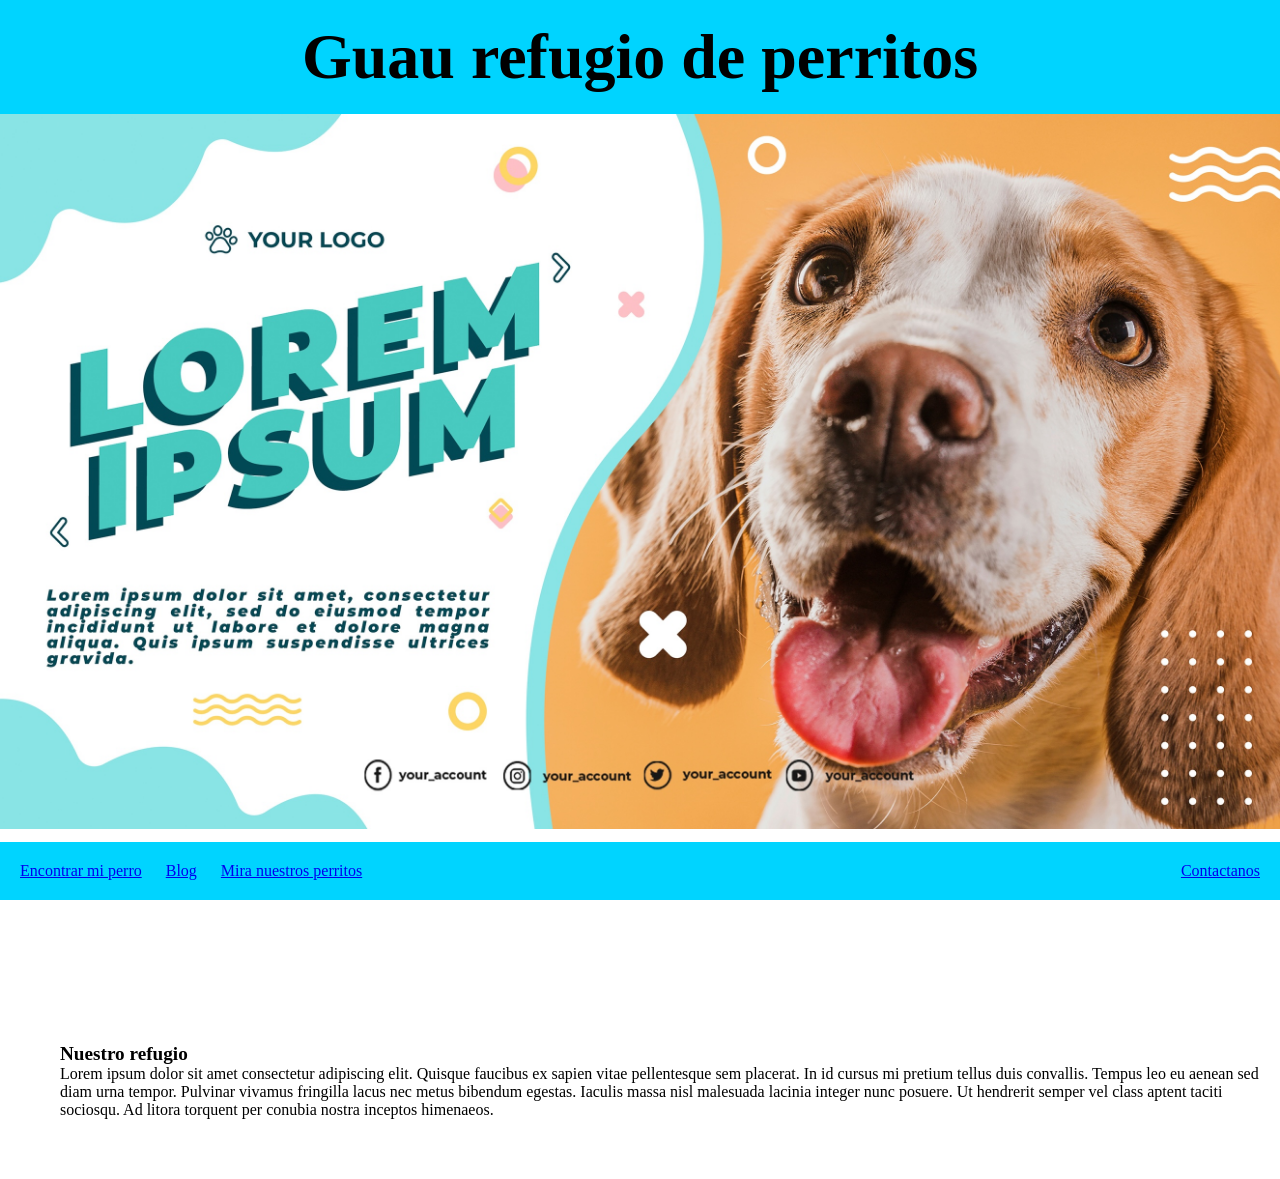
==== index.html @ 66293a4d "First commit" ====
<!DOCTYPE html>
<html lang="en">

<head>
    <meta charset="UTF-8">
    <meta name="viewport" content="width=device-width, initial-scale=1.0">
    <link rel="stylesheet" href="css/style.css">
    <title>Guau refugio de perritos</title>
</head>

<body>
    <header>
        <a href="index.html" class="no-underline">
            <h1>Guau refugio de perritos</h1>
        </a>
    </header>

    <section>
        <img src="img/banner.jpg" alt="Banner del sitio" id="banner">
    </section>

    <section class="video_section">
        <video src="https://dm0qx8t0i9gc9.cloudfront.net/watermarks/video/rS5r4eB/1357866__1c284324a701b170e269797fbcd7c77d__P360.mp4" autoplay loop></video>
        
        <div class="video_description">
            <h3>Nuestro refugio</h3>
            <p>Lorem ipsum dolor sit amet consectetur adipiscing elit. Quisque faucibus ex sapien vitae pellentesque sem placerat. In id cursus mi pretium tellus duis convallis. Tempus leo eu aenean sed diam urna tempor. Pulvinar vivamus fringilla lacus nec metus bibendum egestas. Iaculis massa nisl malesuada lacinia integer nunc posuere. Ut hendrerit semper vel class aptent taciti sociosqu. Ad litora torquent per conubia nostra inceptos himenaeos.</p>    
        </div>
    </section>

    <footer>
        <div>
            <a href="pages/find_my_dog.html" class="footer_left">Encontrar mi perro</a>
            <a href="pages/blog.html" class="footer_left">Blog</a>
            <a href="pages/our_dogs.html" class="footer_left">Mira nuestros perritos</a>
        </div>
    
        <a href="pages/contact_us.html", id="contact_us">Contactanos</a>
    </footer>
</body>

</html>
---- css/style.css ----
* {
    margin: 0;
    padding: 0;
    box-sizing: border-box;
}

*::before,
*::after { box-sizing: border-box; }

header {
    background-color: #00d4ff;
    text-align: center;
    font-size: xx-large;
    padding: 20px;
}

.no-underline {
    text-decoration: none;    
    color: black;
}

body {
    height: 100%;
}

h2 {
    padding: 30px;
    text-align: center;
    font-size: 40px;
}

#div_line {
    background-color: black;
    height: 3px;
    margin-inline: 20px;
}

#banner {
    max-width: 100%;
    height: auto;
}

.video_section {
    display: flex;
    flex-wrap: wrap;
    justify-content: space-between;
    align-items: center;
    width: 100%;
    padding: 20px;
    margin: 20px;
}

.video_description {
    padding: 20px;
}

.blog_entry {
    display: flex;
    align-items: center;
    width: 100%;
    justify-content: center;
}

.blog_image {
    margin: 40px;
    max-width: 40%;
}

.dogs_table {
    width: 100%;
    text-align: center;
    margin: 20px;
}

.dog_cell {
    border-color: black;
    border-style: groove;
}

.dog_image {
    max-width: 60%;
}

h3 {
    font-size: larger;
}

.find_my_dog_form {
    margin: auto;
    display: flex;
    padding: 20px;
    width: 100%;
    justify-content: center;;
}

.find_my_dog_form_cell {
    padding: 20px;
    
}

#submit_find_my_dog {
    display: flex;
    width: 100%;
    justify-content: center;
}

.contact_form {
    margin: 20px;
}

.contact_us_form_field {
    display: flex;
    width: 200px;
    justify-content: end;
}

.contact_us_form_submit { 
    display: flex;
    justify-content: end;
}

#submit_form {
    padding: 10px;
    background-color: #009ff3;
    color: white;
}

footer {
    position: fixed;
    bottom: 0;
    left: 0;
    right: 0;
    background-color: #00d4ff;
    display: flex;
    flex-wrap: wrap;
    padding: 20px;
    justify-content: space-between;
}

.footer_left {
    padding-inline-end: 20px;
}

#contact_us {
    justify-content: inline-end;
}
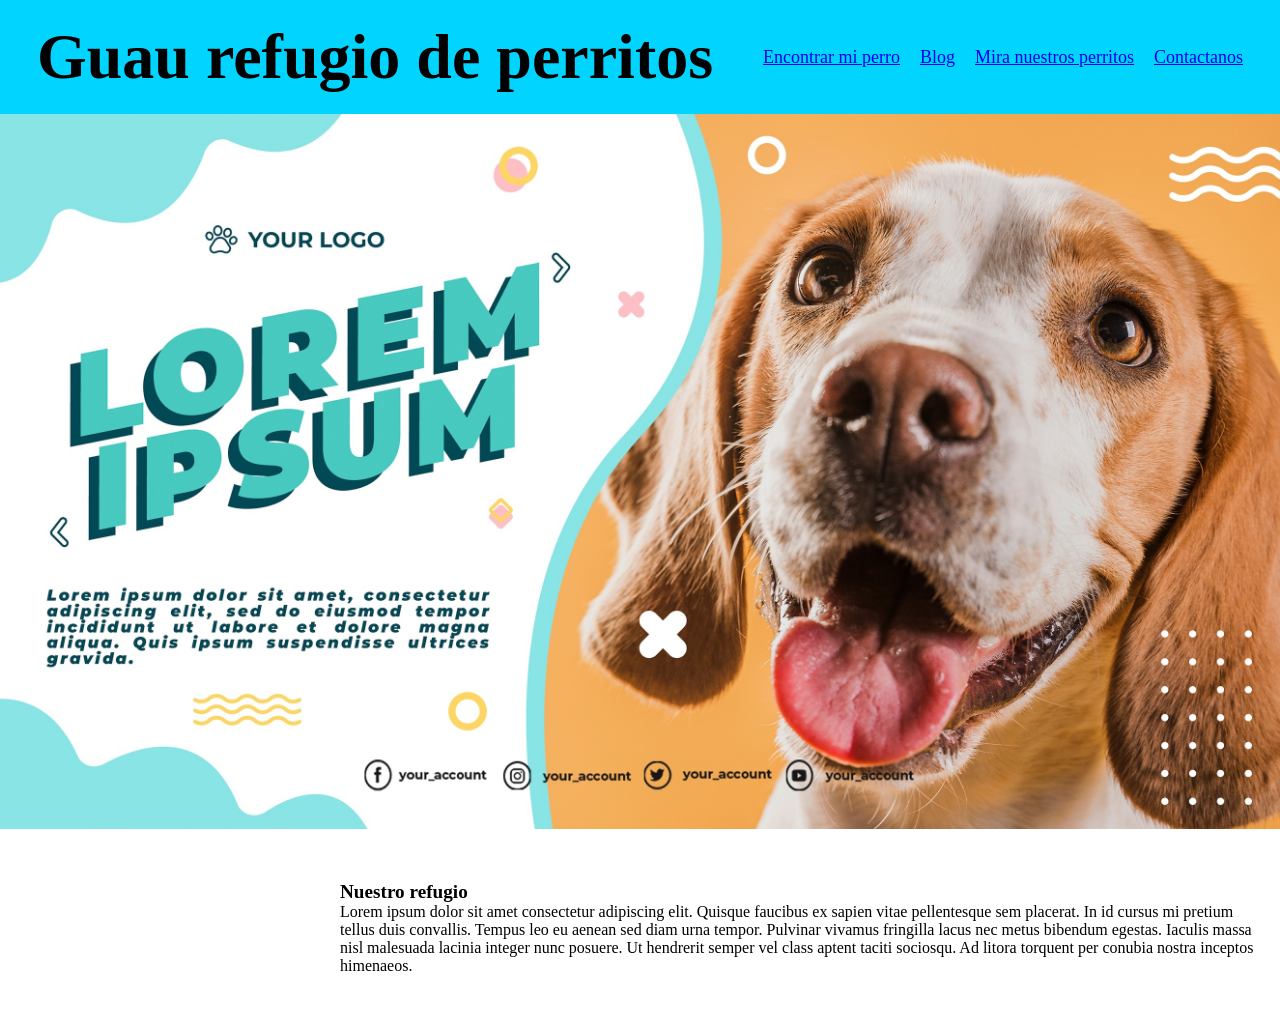
==== commit 3ff4ae4a: "Index refactoring." ====
--- a/index.html
+++ b/index.html
@@ -10,33 +10,36 @@
 
 <body>
     <header>
-        <a href="index.html" class="no-underline">
-            <h1>Guau refugio de perritos</h1>
-        </a>
+        <div class="nav">
+            <a href="index.html" class="no_underline nav_main">
+                <h1>Guau refugio de perritos</h1>
+            </a>
+
+            <div class="nav_menu">
+                <a href="pages/find_my_dog.html" class="nav_item">Encontrar mi perro</a>
+                <a href="pages/blog.html" class="nav_item">Blog</a>
+                <a href="pages/our_dogs.html" class="nav_item">Mira nuestros perritos</a>
+                <a href="pages/contact_us.html", class="nav_item">Contactanos</a>
+            </div>
+        </div>
+
     </header>
 
-    <section>
-        <img src="img/banner.jpg" alt="Banner del sitio" id="banner">
-    </section>
+    <main>
+        <section>
+            <img src="img/banner.jpg" alt="Banner del sitio" id="banner">
+        </section>
+    
+        <section class="video_section">
+            <video class= "video_content" src="https://dm0qx8t0i9gc9.cloudfront.net/watermarks/video/rS5r4eB/1357866__1c284324a701b170e269797fbcd7c77d__P360.mp4" autoplay loop></video>
+            
+            <div class="video_description">
+                <h3>Nuestro refugio</h3>
+                <p>Lorem ipsum dolor sit amet consectetur adipiscing elit. Quisque faucibus ex sapien vitae pellentesque sem placerat. In id cursus mi pretium tellus duis convallis. Tempus leo eu aenean sed diam urna tempor. Pulvinar vivamus fringilla lacus nec metus bibendum egestas. Iaculis massa nisl malesuada lacinia integer nunc posuere. Ut hendrerit semper vel class aptent taciti sociosqu. Ad litora torquent per conubia nostra inceptos himenaeos.</p>    
+            </div>
+        </section>
+    </main>
 
-    <section class="video_section">
-        <video src="https://dm0qx8t0i9gc9.cloudfront.net/watermarks/video/rS5r4eB/1357866__1c284324a701b170e269797fbcd7c77d__P360.mp4" autoplay loop></video>
-        
-        <div class="video_description">
-            <h3>Nuestro refugio</h3>
-            <p>Lorem ipsum dolor sit amet consectetur adipiscing elit. Quisque faucibus ex sapien vitae pellentesque sem placerat. In id cursus mi pretium tellus duis convallis. Tempus leo eu aenean sed diam urna tempor. Pulvinar vivamus fringilla lacus nec metus bibendum egestas. Iaculis massa nisl malesuada lacinia integer nunc posuere. Ut hendrerit semper vel class aptent taciti sociosqu. Ad litora torquent per conubia nostra inceptos himenaeos.</p>    
-        </div>
-    </section>
-
-    <footer>
-        <div>
-            <a href="pages/find_my_dog.html" class="footer_left">Encontrar mi perro</a>
-            <a href="pages/blog.html" class="footer_left">Blog</a>
-            <a href="pages/our_dogs.html" class="footer_left">Mira nuestros perritos</a>
-        </div>
-    
-        <a href="pages/contact_us.html", id="contact_us">Contactanos</a>
-    </footer>
 </body>
 
 </html>
--- a/css/style.css
+++ b/css/style.css
@@ -7,18 +7,48 @@
 *::before,
 *::after { box-sizing: border-box; }
 
+/* Header and navigation config */
 header {
     background-color: #00d4ff;
     text-align: center;
-    font-size: xx-large;
     padding: 20px;
 }
 
-.no-underline {
+.no_underline {
     text-decoration: none;    
     color: black;
 }
 
+.nav {
+    display: flex;
+    flex-wrap: wrap;
+    align-items: center;
+    justify-content: center;
+}
+
+@media (min-width: 1024px){
+    .nav{
+        gap: 50px;
+    }
+}
+
+.nav_main {
+    font-size: xx-large;
+}
+
+.nav_menu {
+    display: flex;
+    flex-wrap: wrap;
+    justify-content: center;
+    gap: 20px;
+}
+
+.nav_item {
+    font-size: large;
+}
+
+
+/* BODY */
 body {
     height: 100%;
 }
@@ -43,15 +73,28 @@
 .video_section {
     display: flex;
     flex-wrap: wrap;
-    justify-content: space-between;
     align-items: center;
-    width: 100%;
     padding: 20px;
-    margin: 20px;
 }
 
-.video_description {
-    padding: 20px;
+.video_content {
+    width: 100%;
+    height: auto;
+}
+
+@media (min-width: 768px){
+    .video_section {
+        display: flex;
+        flex-wrap: nowrap;
+        align-items: center;
+        gap: 20px;
+        padding: 20px;
+    }
+
+    .video_content {
+        width: 50%;
+        height: auto;
+    }
 }
 
 .blog_entry {
@@ -124,23 +167,3 @@
     background-color: #009ff3;
     color: white;
 }
-
-footer {
-    position: fixed;
-    bottom: 0;
-    left: 0;
-    right: 0;
-    background-color: #00d4ff;
-    display: flex;
-    flex-wrap: wrap;
-    padding: 20px;
-    justify-content: space-between;
-}
-
-.footer_left {
-    padding-inline-end: 20px;
-}
-
-#contact_us {
-    justify-content: inline-end;
-}
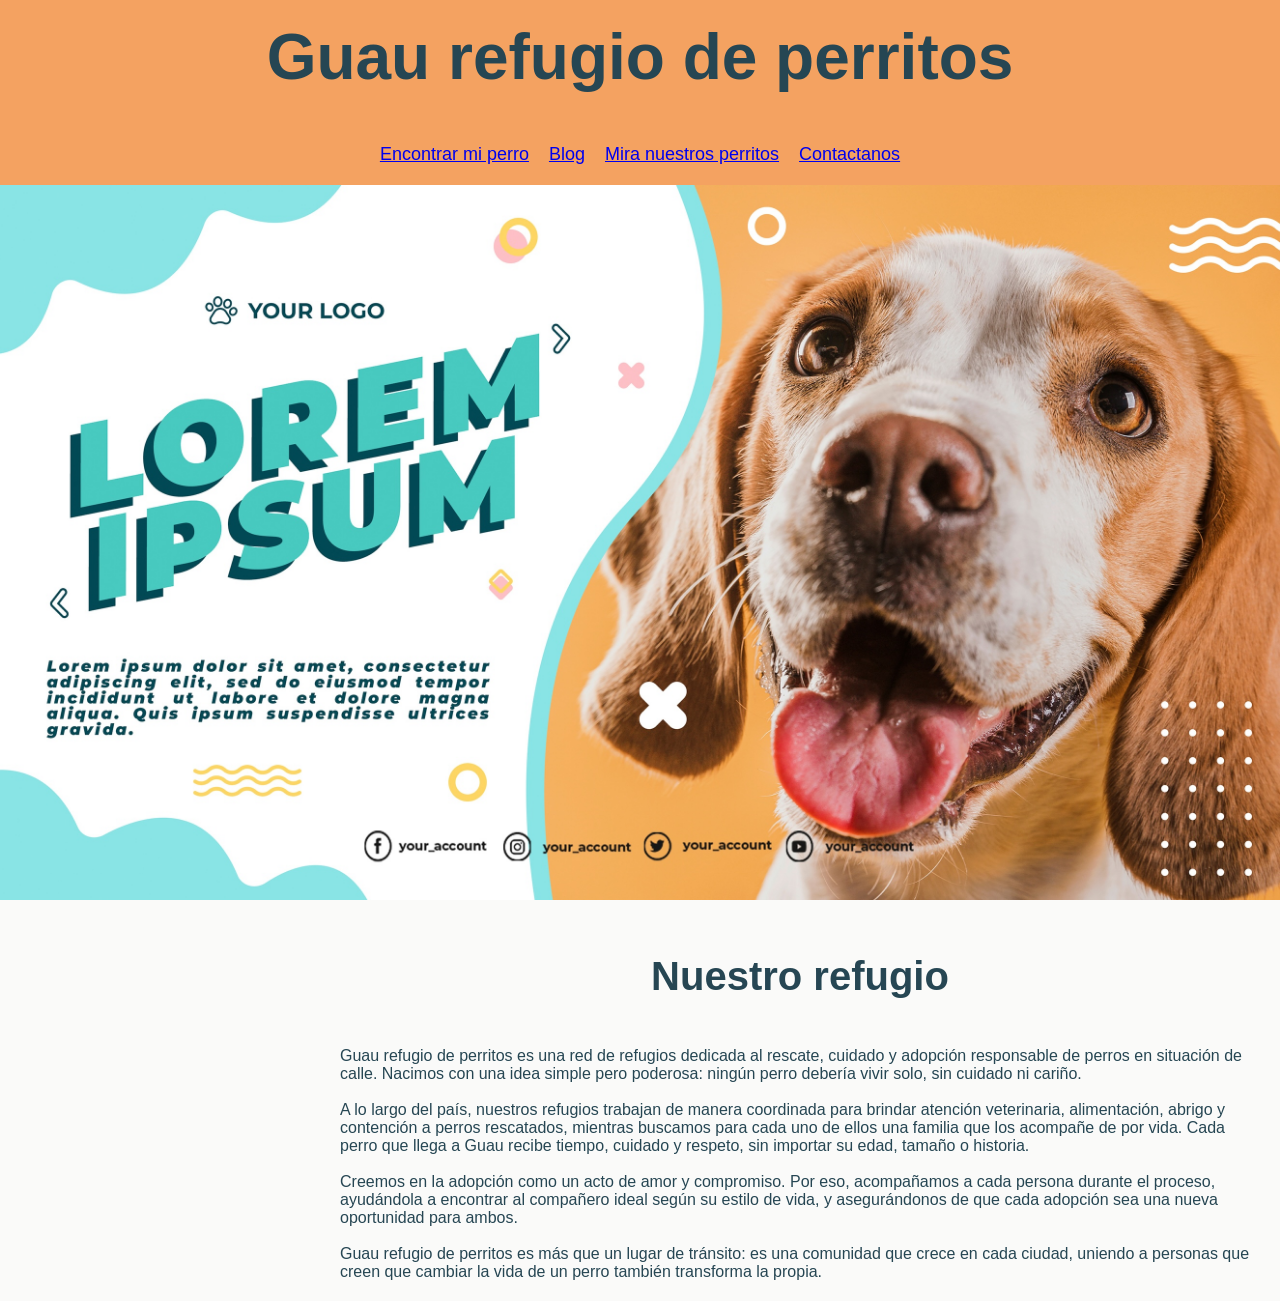
==== commit 52a5bc51: "Replaced style.css for SCSS, with main.scss and partials." ====
--- a/index.html
+++ b/index.html
@@ -22,7 +22,6 @@
                 <a href="pages/contact_us.html", class="nav_item">Contactanos</a>
             </div>
         </div>
-
     </header>
 
     <main>
@@ -34,8 +33,15 @@
             <video class= "video_content" src="https://dm0qx8t0i9gc9.cloudfront.net/watermarks/video/rS5r4eB/1357866__1c284324a701b170e269797fbcd7c77d__P360.mp4" autoplay loop></video>
             
             <div class="video_description">
-                <h3>Nuestro refugio</h3>
-                <p>Lorem ipsum dolor sit amet consectetur adipiscing elit. Quisque faucibus ex sapien vitae pellentesque sem placerat. In id cursus mi pretium tellus duis convallis. Tempus leo eu aenean sed diam urna tempor. Pulvinar vivamus fringilla lacus nec metus bibendum egestas. Iaculis massa nisl malesuada lacinia integer nunc posuere. Ut hendrerit semper vel class aptent taciti sociosqu. Ad litora torquent per conubia nostra inceptos himenaeos.</p>    
+                <h2>Nuestro refugio</h2>
+                <br>
+                <p>Guau refugio de perritos es una red de refugios dedicada al rescate, cuidado y adopción responsable de perros en situación de calle. Nacimos con una idea simple pero poderosa: ningún perro debería vivir solo, sin cuidado ni cariño.</p>
+                <br>
+                <p>A lo largo del país, nuestros refugios trabajan de manera coordinada para brindar atención veterinaria, alimentación, abrigo y contención a perros rescatados, mientras buscamos para cada uno de ellos una familia que los acompañe de por vida. Cada perro que llega a Guau recibe tiempo, cuidado y respeto, sin importar su edad, tamaño o historia.</p>
+                <br>
+                <p>Creemos en la adopción como un acto de amor y compromiso. Por eso, acompañamos a cada persona durante el proceso, ayudándola a encontrar al compañero ideal según su estilo de vida, y asegurándonos de que cada adopción sea una nueva oportunidad para ambos.</p>
+                <br>
+                <p>Guau refugio de perritos es más que un lugar de tránsito: es una comunidad que crece en cada ciudad, uniendo a personas que creen que cambiar la vida de un perro también transforma la propia.</p>    
             </div>
         </section>
     </main>
--- a/css/style.css
+++ b/css/style.css
@@ -1,169 +1,290 @@
-* {
-    margin: 0;
-    padding: 0;
-    box-sizing: border-box;
-}
-
+*,
 *::before,
-*::after { box-sizing: border-box; }
-
-/* Header and navigation config */
+*::after {
+  margin: 0;
+  padding: 0;
+  box-sizing: border-box;
+}
+
+body {
+  height: 100%;
+  font-family: "Inter", sans-serif;
+  background-color: #FAFAF9;
+  color: #264653;
+}
+
+h2 {
+  padding: 30px;
+  text-align: center;
+  font-size: 40px;
+  font-family: "Poppins", sans-serif;
+}
+
+h3 {
+  font-size: larger;
+  font-family: "Poppins", sans-serif;
+}
+
+a.no_underline {
+  text-decoration: none;
+  color: #264653;
+}
+
+.submit_form {
+  padding: 10px 20px;
+  background-color: #E76F51;
+  color: white;
+  border: none;
+  border-radius: 8px;
+  cursor: pointer;
+}
+.submit_form:hover {
+  opacity: 0.9;
+}
+
 header {
-    background-color: #00d4ff;
-    text-align: center;
-    padding: 20px;
-}
-
-.no_underline {
-    text-decoration: none;    
-    color: black;
+  background-color: #F4A261;
+  text-align: center;
+  padding: 20px;
 }
 
 .nav {
-    display: flex;
-    flex-wrap: wrap;
-    align-items: center;
-    justify-content: center;
-}
-
-@media (min-width: 1024px){
-    .nav{
-        gap: 50px;
-    }
-}
-
+  display: flex;
+  flex-wrap: wrap;
+  align-items: center;
+  justify-content: center;
+}
+@media (min-width: 1024px) {
+  .nav {
+    gap: 50px;
+  }
+}
 .nav_main {
-    font-size: xx-large;
-}
-
+  font-size: xx-large;
+  font-family: "Poppins", sans-serif;
+}
 .nav_menu {
-    display: flex;
-    flex-wrap: wrap;
-    justify-content: center;
+  display: flex;
+  flex-wrap: wrap;
+  justify-content: center;
+  gap: 20px;
+}
+.nav_item {
+  font-size: large;
+}
+
+#div_line {
+  background-color: #E0E0E0;
+  height: 3px;
+  margin-inline: 20px;
+}
+
+#banner {
+  max-width: 100%;
+  height: auto;
+}
+
+.video_section {
+  display: flex;
+  flex-wrap: wrap;
+  align-items: center;
+  padding: 20px;
+}
+.video_section .video_content {
+  width: 100%;
+}
+@media (min-width: 768px) {
+  .video_section {
+    flex-wrap: nowrap;
     gap: 20px;
-}
-
-.nav_item {
-    font-size: large;
-}
-
-
-/* BODY */
-body {
-    height: 100%;
-}
-
-h2 {
-    padding: 30px;
-    text-align: center;
-    font-size: 40px;
-}
-
-#div_line {
-    background-color: black;
-    height: 3px;
-    margin-inline: 20px;
-}
-
-#banner {
-    max-width: 100%;
-    height: auto;
-}
-
-.video_section {
-    display: flex;
-    flex-wrap: wrap;
-    align-items: center;
-    padding: 20px;
-}
-
-.video_content {
-    width: 100%;
-    height: auto;
-}
-
-@media (min-width: 768px){
-    .video_section {
-        display: flex;
-        flex-wrap: nowrap;
-        align-items: center;
-        gap: 20px;
-        padding: 20px;
-    }
-
-    .video_content {
-        width: 50%;
-        height: auto;
-    }
+  }
+  .video_section .video_content {
+    width: 50%;
+  }
 }
 
 .blog_entry {
-    display: flex;
-    align-items: center;
-    width: 100%;
-    justify-content: center;
-}
-
-.blog_image {
-    margin: 40px;
-    max-width: 40%;
-}
-
-.dogs_table {
-    width: 100%;
-    text-align: center;
-    margin: 20px;
+  display: flex;
+  align-items: center;
+  justify-content: center;
+  padding: 40px;
+}
+.blog_entry_description {
+  padding: 10px;
+}
+.blog_entry .blog_image {
+  max-width: 40%;
+}
+
+.dogs_grid {
+  text-align: center;
+  padding: 20px;
+  display: flex;
+  flex-direction: column;
+  gap: 10px;
+  align-items: center;
+}
+@media (min-width: 768px) {
+  .dogs_grid {
+    display: grid;
+    grid-template-columns: repeat(2, 50%);
+    grid-template-areas: "dog1 dog2" "dog3 dog4" "dog5 dog4" "dog5 dog6";
+  }
 }
 
 .dog_cell {
-    border-color: black;
-    border-style: groove;
+  border: 1px solid #E0E0E0;
+  border-radius: 10px;
+  padding: 20px;
+  background-color: #FFFFFF;
 }
 
 .dog_image {
-    max-width: 60%;
-}
-
-h3 {
-    font-size: larger;
+  max-width: 100%;
+  height: auto;
+}
+
+.dog1 {
+  grid-area: dog1;
+}
+
+.dog2 {
+  grid-area: dog2;
+}
+
+.dog3 {
+  grid-area: dog3;
+}
+
+.dog4 {
+  grid-area: dog4;
+}
+
+.dog5 {
+  grid-area: dog5;
+}
+
+.dog6 {
+  grid-area: dog6;
 }
 
 .find_my_dog_form {
-    margin: auto;
-    display: flex;
-    padding: 20px;
-    width: 100%;
-    justify-content: center;;
-}
-
-.find_my_dog_form_cell {
-    padding: 20px;
-    
-}
-
-#submit_find_my_dog {
-    display: flex;
-    width: 100%;
-    justify-content: center;
+  display: grid;
+  gap: 40px;
+  padding: 20px;
+  width: 100%;
+  justify-content: center;
+  grid-template-columns: 1;
+  grid-template-rows: auto;
+  grid-template-areas: "dog_size" "dog_age" "dog_gender" "dog_color" "dog_hair" "closest_shelter" "submit_find_my_dog";
+}
+@media (min-width: 768px) {
+  .find_my_dog_form {
+    grid-template-columns: 2;
+    grid-template-rows: 4;
+    grid-template-areas: "dog_size dog_age" "dog_gender dog_color" "dog_hair closest_shelter" "submit_find_my_dog submit_find_my_dog";
+  }
+}
+@media (min-width: 1024px) {
+  .find_my_dog_form {
+    grid-template-columns: 3;
+    grid-template-rows: 3;
+    grid-template-areas: "dog_size dog_age dog_gender" "dog_color dog_hair closest_shelter" ". submit_find_my_dog .";
+  }
+}
+.find_my_dog_form {
+  justify-items: start;
+  justify-content: center;
+  align-items: top;
+}
+.find_my_dog_form label {
+  font-weight: 500;
+}
+
+.find_my_dog_form_size {
+  grid-area: dog_size;
+  display: flex;
+  flex-direction: column;
+}
+
+.find_my_dog_form_age {
+  grid-area: dog_age;
+  display: flex;
+  flex-direction: column;
+}
+
+.find_my_dog_form_gender {
+  grid-area: dog_gender;
+  display: flex;
+  flex-direction: column;
+}
+
+.find_my_dog_form_color {
+  grid-area: dog_color;
+  display: flex;
+  flex-direction: column;
+}
+
+.find_my_dog_form_hair {
+  grid-area: dog_hair;
+  display: flex;
+  flex-direction: column;
+}
+
+.find_my_dog_form_shelter {
+  grid-area: closest_shelter;
+  display: flex;
+  flex-direction: column;
+}
+
+.submit_find_my_dog {
+  grid-area: submit_find_my_dog;
+  display: flex;
+  width: 100%;
+  justify-content: center;
 }
 
 .contact_form {
-    margin: 20px;
-}
-
-.contact_us_form_field {
-    display: flex;
-    width: 200px;
-    justify-content: end;
-}
-
-.contact_us_form_submit { 
-    display: flex;
-    justify-content: end;
-}
-
-#submit_form {
-    padding: 10px;
-    background-color: #009ff3;
-    color: white;
-}
+  margin: 20px;
+  display: grid;
+  grid-template-columns: 2;
+  grid-template-areas: "contact_us_email_label contact_us_email_field" "contact_us_tell_us_label contact_us_tell_us_field" "contact_us_submit_btn contact_us_submit_btn";
+  row-gap: 50px;
+  column-gap: 10px;
+  align-items: top;
+}
+@media (min-width: 768px) {
+  .contact_form {
+    grid-template-columns: repeat(4, 25%);
+    grid-template-areas: "contact_us_email_label contact_us_email_field . ." "contact_us_tell_us_label contact_us_tell_us_field . ." "contact_us_submit_btn contact_us_submit_btn . .";
+  }
+}
+
+.contact_us_email_label {
+  grid-area: contact_us_email_label;
+}
+
+.contact_us_email_field {
+  grid-area: contact_us_email_field;
+  min-height: 2rem;
+  padding-inline: 1rem;
+  max-lines: 1;
+}
+
+.contact_us_tell_us_label {
+  grid-area: contact_us_tell_us_label;
+}
+
+.contact_us_tell_us_field {
+  grid-area: contact_us_tell_us_field;
+  min-height: 10rem;
+  padding: 1rem;
+}
+
+.contact_us_submit_btn {
+  grid-area: contact_us_submit_btn;
+  width: 100px;
+  justify-self: end;
+}
+
+/*# sourceMappingURL=style.css.map */
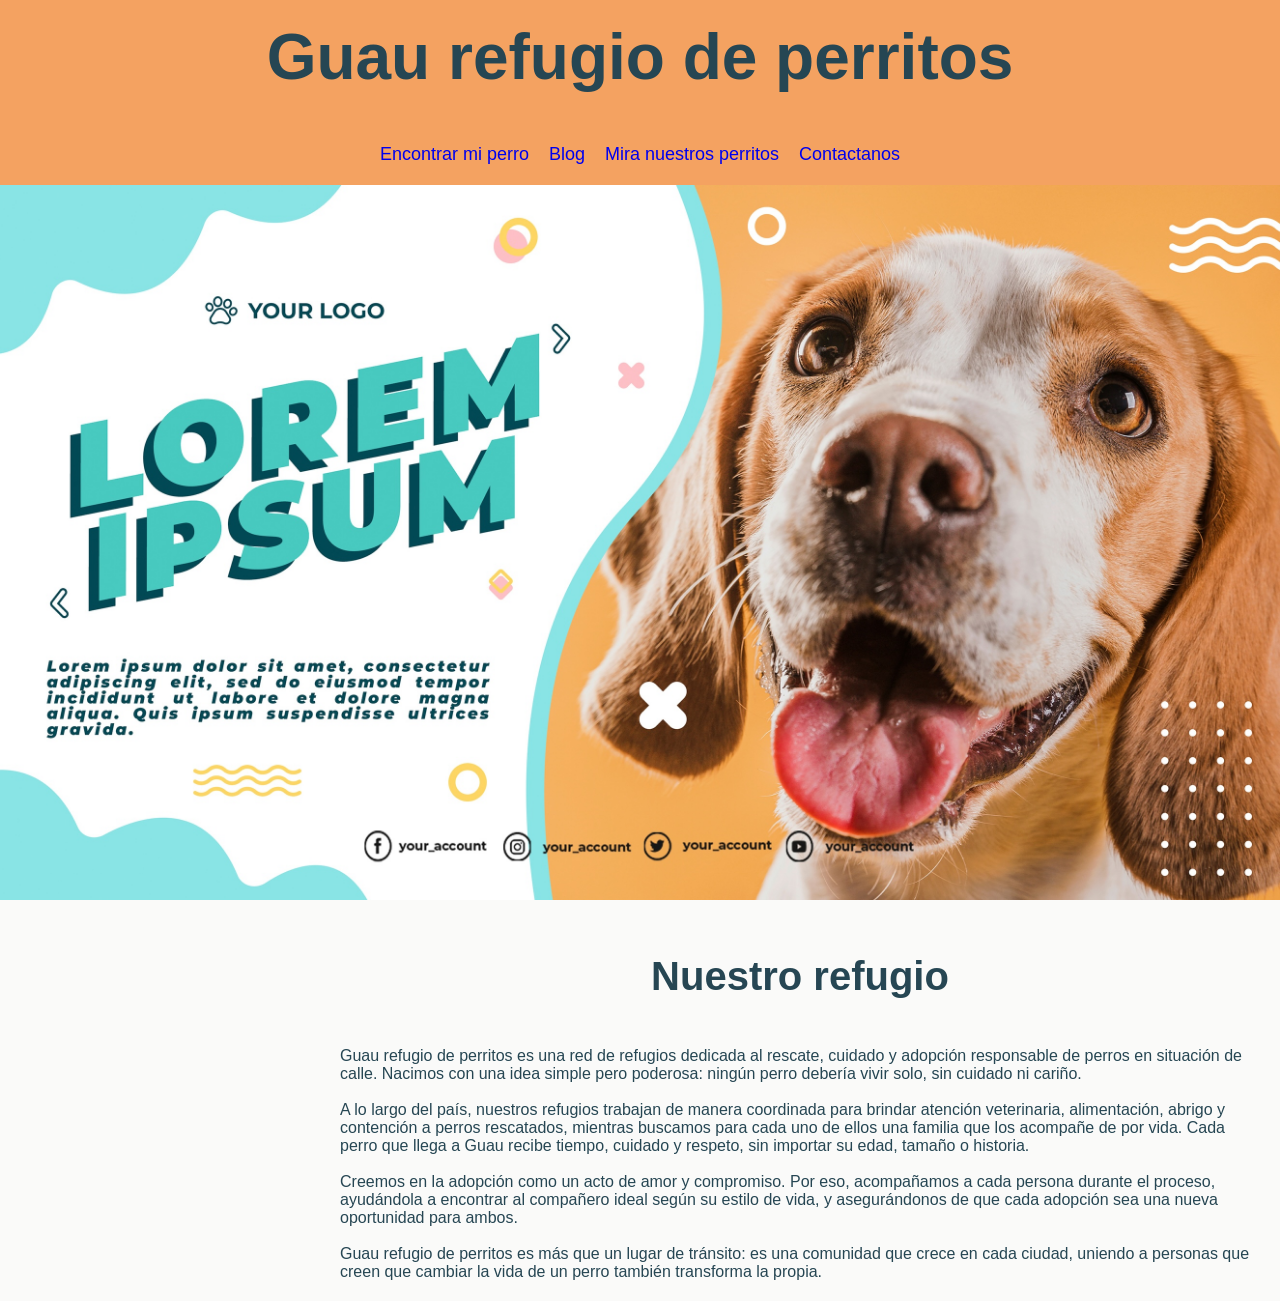
==== commit 377373fe: "Fixed submition comments" ====
--- a/index.html
+++ b/index.html
@@ -6,6 +6,7 @@
     <meta name="viewport" content="width=device-width, initial-scale=1.0">
     <link rel="stylesheet" href="css/style.css">
     <title>Guau refugio de perritos</title>
+    <meta name="description" content="Guau refugio de perritos es una red de refugios dedicada al rescate, cuidado y adopción responsable de perros en distintas ciudades del país.">
 </head>
 
 <body>
@@ -30,7 +31,14 @@
         </section>
     
         <section class="video_section">
-            <video class= "video_content" src="https://dm0qx8t0i9gc9.cloudfront.net/watermarks/video/rS5r4eB/1357866__1c284324a701b170e269797fbcd7c77d__P360.mp4" autoplay loop></video>
+            <video 
+                class= "video_content" 
+                src="https://dm0qx8t0i9gc9.cloudfront.net/watermarks/video/rS5r4eB/1357866__1c284324a701b170e269797fbcd7c77d__P360.mp4" 
+                autoplay 
+                loop
+                muted
+                aria-hidden="true">
+            </video>
             
             <div class="video_description">
                 <h2>Nuestro refugio</h2>
--- a/css/style.css
+++ b/css/style.css
@@ -40,6 +40,7 @@
 }
 .submit_form:hover {
   opacity: 0.9;
+  transform: scale(1.1);
 }
 
 header {
@@ -50,9 +51,11 @@
 
 .nav {
   display: flex;
+  flex-direction: row;
   flex-wrap: wrap;
-  align-items: center;
-  justify-content: center;
+  justify-content: center;
+  align-items: center;
+  gap: 20px;
 }
 @media (min-width: 1024px) {
   .nav {
@@ -71,6 +74,11 @@
 }
 .nav_item {
   font-size: large;
+  text-decoration: none;
+}
+.nav_item:hover {
+  color: #2A9D8F;
+  text-decoration: underline;
 }
 
 #div_line {
@@ -86,7 +94,9 @@
 
 .video_section {
   display: flex;
+  flex-direction: row;
   flex-wrap: wrap;
+  justify-content: flex-start;
   align-items: center;
   padding: 20px;
 }
@@ -105,24 +115,45 @@
 
 .blog_entry {
   display: flex;
-  align-items: center;
-  justify-content: center;
+  flex-direction: column;
+  flex-wrap: nowrap;
+  justify-content: center;
+  align-items: center;
+}
+@media (min-width: 768px) {
+  .blog_entry {
+    display: flex;
+    flex-direction: row;
+    flex-wrap: nowrap;
+    justify-content: center;
+    align-items: center;
+  }
+}
+.blog_entry {
   padding: 40px;
 }
 .blog_entry_description {
   padding: 10px;
 }
-.blog_entry .blog_image {
-  max-width: 40%;
+
+.blog_image {
+  max-width: 100%;
+}
+@media (min-width: 768px) {
+  .blog_image {
+    max-width: 40%;
+  }
 }
 
 .dogs_grid {
+  display: flex;
+  flex-direction: column;
+  flex-wrap: nowrap;
+  justify-content: flex-start;
+  align-items: center;
+  gap: 10px;
   text-align: center;
   padding: 20px;
-  display: flex;
-  flex-direction: column;
-  gap: 10px;
-  align-items: center;
 }
 @media (min-width: 768px) {
   .dogs_grid {
@@ -201,40 +232,40 @@
   font-weight: 500;
 }
 
+.find_my_dog_form_shelter, .find_my_dog_form_hair, .find_my_dog_form_color, .find_my_dog_form_gender, .find_my_dog_form_age, .find_my_dog_form_size {
+  display: flex;
+  flex-direction: column;
+  flex-wrap: nowrap;
+  justify-content: flex-start;
+  align-items: stretch;
+  border: 1px solid #E0E0E0;
+  border-radius: 10px;
+  padding: 20px;
+  background-color: #FFFFFF;
+}
+
 .find_my_dog_form_size {
   grid-area: dog_size;
-  display: flex;
-  flex-direction: column;
 }
 
 .find_my_dog_form_age {
   grid-area: dog_age;
-  display: flex;
-  flex-direction: column;
 }
 
 .find_my_dog_form_gender {
   grid-area: dog_gender;
-  display: flex;
-  flex-direction: column;
 }
 
 .find_my_dog_form_color {
   grid-area: dog_color;
-  display: flex;
-  flex-direction: column;
 }
 
 .find_my_dog_form_hair {
   grid-area: dog_hair;
-  display: flex;
-  flex-direction: column;
 }
 
 .find_my_dog_form_shelter {
   grid-area: closest_shelter;
-  display: flex;
-  flex-direction: column;
 }
 
 .submit_find_my_dog {
@@ -244,7 +275,7 @@
   justify-content: center;
 }
 
-.contact_form {
+.contact_us_form {
   margin: 20px;
   display: grid;
   grid-template-columns: 2;
@@ -254,37 +285,97 @@
   align-items: top;
 }
 @media (min-width: 768px) {
-  .contact_form {
+  .contact_us_form {
     grid-template-columns: repeat(4, 25%);
-    grid-template-areas: "contact_us_email_label contact_us_email_field . ." "contact_us_tell_us_label contact_us_tell_us_field . ." "contact_us_submit_btn contact_us_submit_btn . .";
-  }
-}
-
+    grid-template-areas: "contact_us_name_label contact_us_name_field . ." "contact_us_email_label contact_us_email_field . ." "contact_us_tell_us_label contact_us_tell_us_field . ." "contact_us_submit_btn contact_us_submit_btn . .";
+  }
+}
+.contact_us_name_label {
+  grid-area: contact_us_name_label;
+}
+.contact_us_name_field {
+  grid-area: contact_us_name_field;
+  min-height: 2rem;
+  padding-inline: 1rem;
+  max-lines: 1;
+}
+.contact_us_name_field:focus {
+  transform: scale(1.05);
+}
 .contact_us_email_label {
   grid-area: contact_us_email_label;
 }
-
 .contact_us_email_field {
   grid-area: contact_us_email_field;
   min-height: 2rem;
   padding-inline: 1rem;
   max-lines: 1;
 }
-
+.contact_us_email_field:focus {
+  transform: scale(1.05);
+}
 .contact_us_tell_us_label {
   grid-area: contact_us_tell_us_label;
 }
-
 .contact_us_tell_us_field {
   grid-area: contact_us_tell_us_field;
   min-height: 10rem;
   padding: 1rem;
 }
-
+.contact_us_tell_us_field:focus {
+  transform: scale(1.05);
+}
 .contact_us_submit_btn {
   grid-area: contact_us_submit_btn;
   width: 100px;
   justify-self: end;
 }
 
+.shelterVisits {
+  padding: 40px 20px;
+  text-align: center;
+}
+
+.shelterGrid {
+  display: flex;
+  flex-direction: column;
+  flex-wrap: nowrap;
+  justify-content: center;
+  align-items: stretch;
+  gap: 20px;
+}
+@media (min-width: 768px) {
+  .shelterGrid {
+    display: grid;
+    grid-template-columns: repeat(2, 1fr);
+  }
+}
+@media (min-width: 1024px) {
+  .shelterGrid {
+    grid-template-columns: repeat(3, 1fr);
+  }
+}
+
+.shelterCard {
+  border: 1px solid #E0E0E0;
+  border-radius: 10px;
+  padding: 20px;
+  background-color: #FFFFFF;
+  display: flex;
+  flex-direction: column;
+  flex-wrap: nowrap;
+  justify-content: center;
+  align-items: center;
+  gap: 10px;
+}
+.shelterCard h3 {
+  margin-bottom: 5px;
+}
+.shelterCard p {
+  line-height: 1.5;
+}
+.shelterCard:hover {
+  transform: scale(1.2);
+}
+
 /*# sourceMappingURL=style.css.map */
